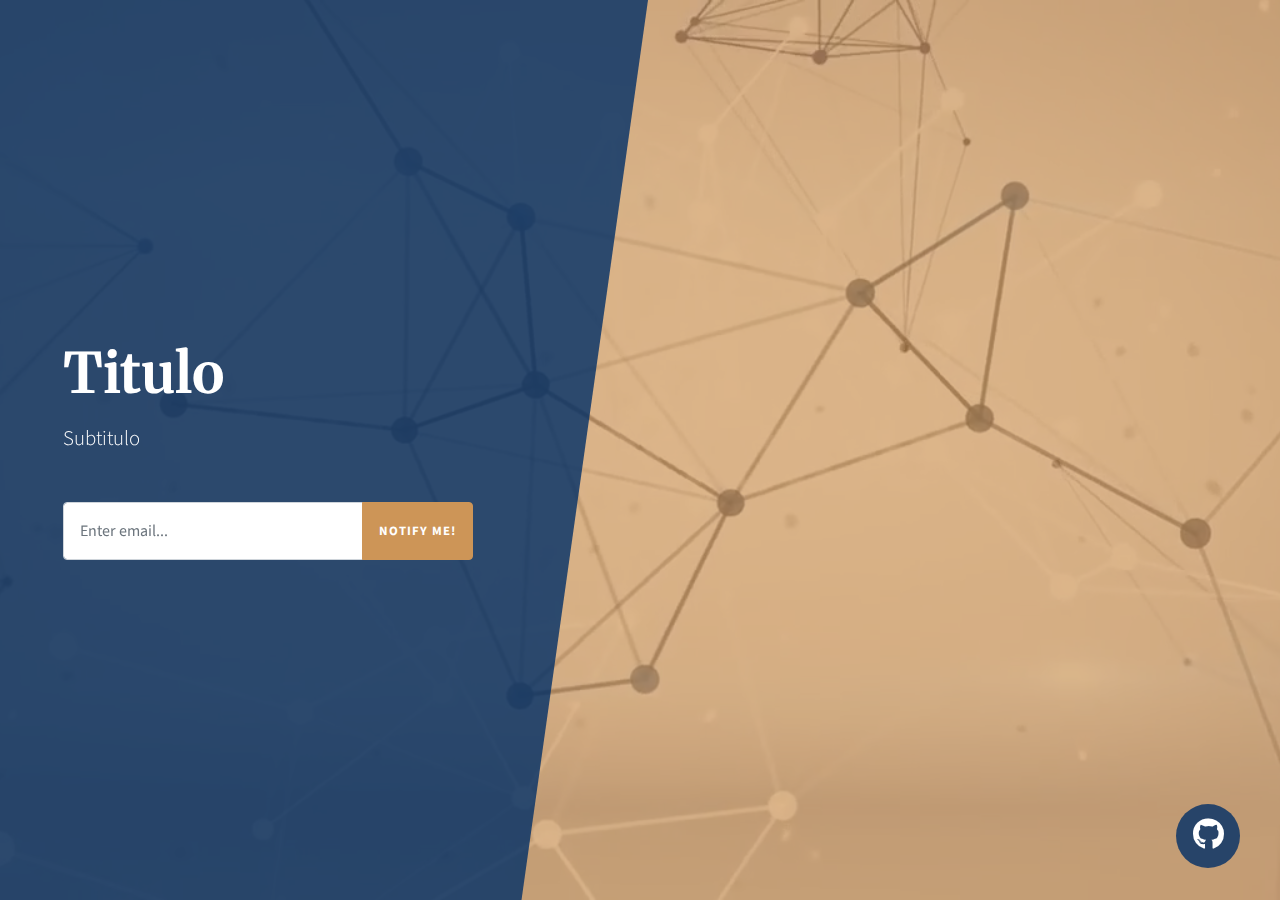
==== index.html @ d7c284ca "index.html actualizado" ====
<!DOCTYPE html>
<html lang="en">

<head>

  <meta charset="utf-8">
  <meta name="viewport" content="width=device-width, initial-scale=1, shrink-to-fit=no">
  <meta name="description" content="">
  <meta name="author" content="">

  <title>AdS ChatBot</title>

  <!-- Bootstrap core CSS -->
  <link href="vendor/bootstrap/css/bootstrap.min.css" rel="stylesheet">

  <!-- Custom fonts for this template -->
  <link href="https://fonts.googleapis.com/css?family=Source+Sans+Pro:200,200i,300,300i,400,400i,600,600i,700,700i,900,900i" rel="stylesheet">
  <link href="https://fonts.googleapis.com/css?family=Merriweather:300,300i,400,400i,700,700i,900,900i" rel="stylesheet">
  <link href="vendor/fontawesome-free/css/all.min.css" rel="stylesheet" type="text/css">

  <!-- Custom styles for this template -->
  <link href="css/coming-soon.min.css" rel="stylesheet">

</head>

<body>

  <div class="overlay"></div>
  <video playsinline="playsinline" autoplay="autoplay" muted="muted" loop="loop">
    <source src="mp4/bg.mp4" type="video/mp4">
  </video>

  <div class="masthead">
    <div class="masthead-bg"></div>
    <div class="container h-100">
      <div class="row h-100">
        <div class="col-12 my-auto">
          <div class="masthead-content text-white py-5 py-md-0">
            <h1 class="mb-3">Titulo</h1>
            <p class="mb-5">Subtitulo</p>
            <div class="input-group input-group-newsletter">
              <input type="email" class="form-control" placeholder="Enter email..." aria-label="Enter email..." aria-describedby="basic-addon">
              <div class="input-group-append">
                <button class="btn btn-secondary" type="button">Notify Me!</button>
              </div>
            </div>
          </div>
        </div>
      </div>
    </div>
  </div>

  <div class="social-icons">
    <ul class="list-unstyled text-center mb-0">
      <li class="list-unstyled-item">
        <a href="https://github.com/mecsafonso/ChatBot-AdS">
          <i class="fab fa-github"></i>
        </a>
      </li>
    </ul>
  </div>

  <!-- Bootstrap core JavaScript -->
  <script src="vendor/jquery/jquery.min.js"></script>
  <script src="vendor/bootstrap/js/bootstrap.bundle.min.js"></script>

  <!-- Custom scripts for this template -->
  <script src="js/coming-soon.min.js"></script>

</body>

</html>
---- css/coming-soon.min.css ----
/*!
 * Start Bootstrap - Coming Soon v5.0.7 (https://startbootstrap.com/template-overviews/coming-soon)
 * Copyright 2013-2019 Start Bootstrap
 * Licensed under MIT (https://github.com/BlackrockDigital/startbootstrap-coming-soon/blob/master/LICENSE)
 */html{height:100%}body{height:100%;min-height:35rem;position:relative;font-family:'Source Sans Pro';font-weight:300}h1,h2,h3,h4,h5,h6{font-family:Merriweather;font-weight:700}video{position:fixed;top:50%;left:50%;min-width:100%;min-height:100%;width:auto;height:auto;transform:translateX(-50%) translateY(-50%);z-index:0}@media (pointer:coarse) and (hover:none){body{background:url(../img/bg-mobile-fallback.jpg) #002e66 no-repeat center center scroll;background-position:cover}body video{display:none}}.overlay{position:absolute;top:0;left:0;height:100%;width:100%;background-color:#cd9557;opacity:.7;z-index:1}.masthead{position:relative;overflow:hidden;padding-bottom:3rem;z-index:2}.masthead .masthead-bg{position:absolute;top:0;bottom:0;right:0;left:0;width:100%;min-height:35rem;height:100%;background-color:rgba(0,46,102,.8);transform:skewY(4deg);transform-origin:bottom right}.masthead .masthead-content h1{font-size:2.5rem}.masthead .masthead-content p{font-size:1.2rem}.masthead .masthead-content p strong{font-weight:700}.masthead .masthead-content .input-group-newsletter input{height:auto;font-size:1rem;padding:1rem}.masthead .masthead-content .input-group-newsletter button{font-size:.8rem;font-weight:700;text-transform:uppercase;letter-spacing:1px;padding:1rem}@media (min-width:768px){.masthead{height:100%;min-height:0;width:40.5rem;padding-bottom:0}.masthead .masthead-bg{min-height:0;transform:skewX(-8deg);transform-origin:top right}.masthead .masthead-content{padding-left:3rem;padding-right:10rem}.masthead .masthead-content h1{font-size:3.5rem}.masthead .masthead-content p{font-size:1.3rem}}.social-icons{position:absolute;margin-bottom:2rem;width:100%;z-index:2}.social-icons ul{margin-top:2rem;width:100%;text-align:center}.social-icons ul>li{margin-left:1rem;margin-right:1rem;display:inline-block}.social-icons ul>li>a{display:block;color:#fff;background-color:rgba(0,46,102,.8);border-radius:100%;font-size:2rem;line-height:4rem;height:4rem;width:4rem}@media (min-width:768px){.social-icons{margin:0;position:absolute;right:2.5rem;bottom:2rem;width:auto}.social-icons ul{margin-top:0;width:auto}.social-icons ul>li{display:block;margin-left:0;margin-right:0;margin-bottom:2rem}.social-icons ul>li:last-child{margin-bottom:0}.social-icons ul>li>a{transition:all .2s ease-in-out;font-size:2rem;line-height:4rem;height:4rem;width:4rem}.social-icons ul>li>a:hover{background-color:#002e66}}.btn-secondary{background-color:#cd9557;border-color:#cd9557}.btn-secondary:active,.btn-secondary:focus,.btn-secondary:hover{background-color:#ba7c37!important;border-color:#ba7c37!important}.input{font-weight:300!important}
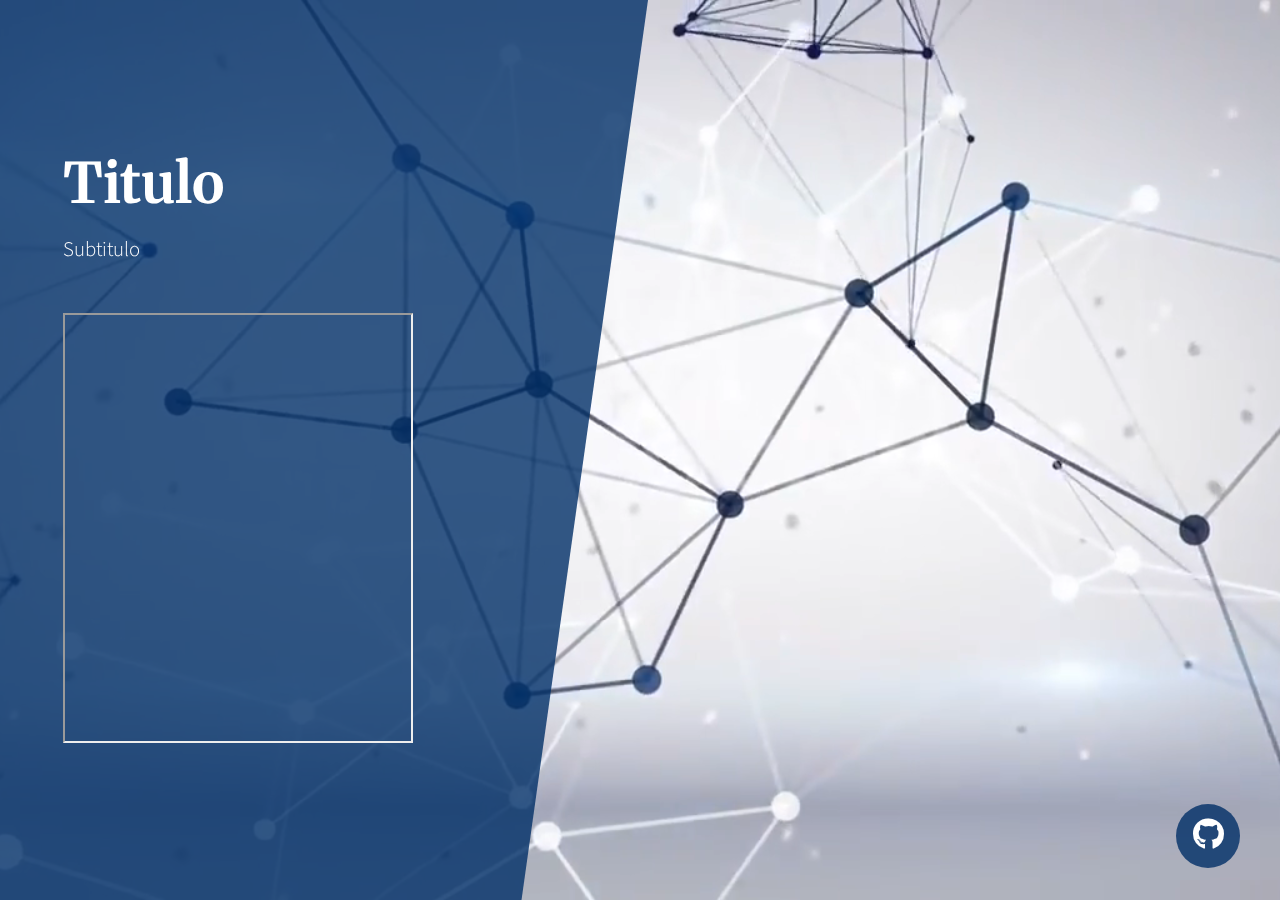
==== commit 0e7b73e6: "Modificación en el index" ====
--- a/index.html
+++ b/index.html
@@ -25,30 +25,32 @@
 
 <body>
 
-  <div class="overlay"></div>
   <video playsinline="playsinline" autoplay="autoplay" muted="muted" loop="loop">
     <source src="mp4/bg.mp4" type="video/mp4">
   </video>
 
-  <div class="masthead">
-    <div class="masthead-bg"></div>
-    <div class="container h-100">
-      <div class="row h-100">
-        <div class="col-12 my-auto">
-          <div class="masthead-content text-white py-5 py-md-0">
-            <h1 class="mb-3">Titulo</h1>
-            <p class="mb-5">Subtitulo</p>
-            <div class="input-group input-group-newsletter">
-              <input type="email" class="form-control" placeholder="Enter email..." aria-label="Enter email..." aria-describedby="basic-addon">
-              <div class="input-group-append">
-                <button class="btn btn-secondary" type="button">Notify Me!</button>
-              </div>
+  
+    <div class="masthead">
+      <div class="masthead-bg"></div>
+      <div class="container h-100">
+        <div class="row h-100">
+          <div class="col-12 my-auto">
+            <div class="masthead-content text-white py-5 py-md-0">
+              <h1 class="mb-3">Titulo</h1>
+              <p class="mb-5">Subtitulo</p>
+              <iframe
+    allow="microphone;"
+    width="350"
+    height="430"
+    src="https://console.dialogflow.com/api-client/demo/embedded/fb7fb83d-387c-41e2-9d14-a90a55535196">
+</iframe>
+      
             </div>
           </div>
         </div>
       </div>
     </div>
-  </div>
+</div>
 
   <div class="social-icons">
     <ul class="list-unstyled text-center mb-0">
@@ -69,4 +71,4 @@
 
 </body>
 
-</html>+</html>
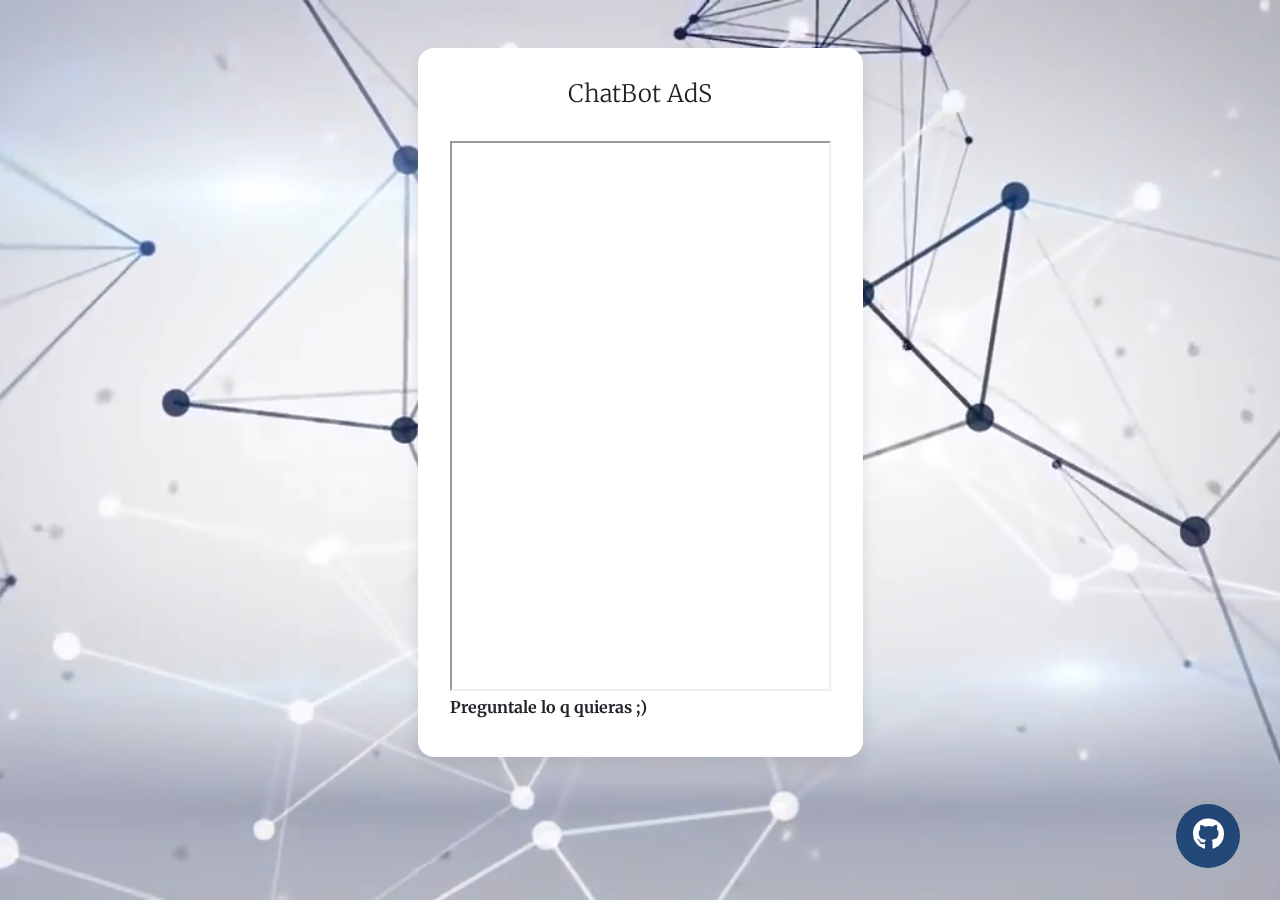
==== commit 7be8a5ee: "Implementación de DialogFlow" ====
--- a/index.html
+++ b/index.html
@@ -30,26 +30,27 @@
   </video>
 
   
-    <div class="masthead">
-      <div class="masthead-bg"></div>
-      <div class="container h-100">
-        <div class="row h-100">
-          <div class="col-12 my-auto">
-            <div class="masthead-content text-white py-5 py-md-0">
-              <h1 class="mb-3">Titulo</h1>
-              <p class="mb-5">Subtitulo</p>
-              <iframe
+  
+
+      
+<div class="container">
+  <div class="row">
+    <div class="col-sm-9 col-md-7 col-lg-5 mx-auto">
+      <div class="card card-signin my-5">
+        <div class="card-body">
+          <h5 class="card-title text-center">ChatBot AdS</h5>
+          <iframe
     allow="microphone;"
-    width="350"
-    height="430"
+    width="100%"
+    height="550"
     src="https://console.dialogflow.com/api-client/demo/embedded/fb7fb83d-387c-41e2-9d14-a90a55535196">
 </iframe>
-      
-            </div>
-          </div>
+
+        <h6> Preguntale lo q quieras ;)</h6>
         </div>
       </div>
     </div>
+  </div>
 </div>
 
   <div class="social-icons">
@@ -72,3 +73,33 @@
 </body>
 
 </html>
+<style> :root {
+  --input-padding-x: 1.5rem;
+  --input-padding-y: .75rem;
+}
+
+body {
+  background: #007bff;
+  background: linear-gradient(to right, #0062E6, #33AEFF);
+}
+
+.card-signin {
+  border: 0;
+  border-radius: 1rem;
+  box-shadow: 0 0.5rem 1rem 0 rgba(0, 0, 0, 0.1);
+}
+
+.card-signin .card-title {
+  margin-bottom: 2rem;
+  font-weight: 300;
+  font-size: 1.5rem;
+}
+
+.card-signin .card-body {
+  padding: 2rem;
+}
+
+.form-signin {
+  width: 150%;
+}
+</style>
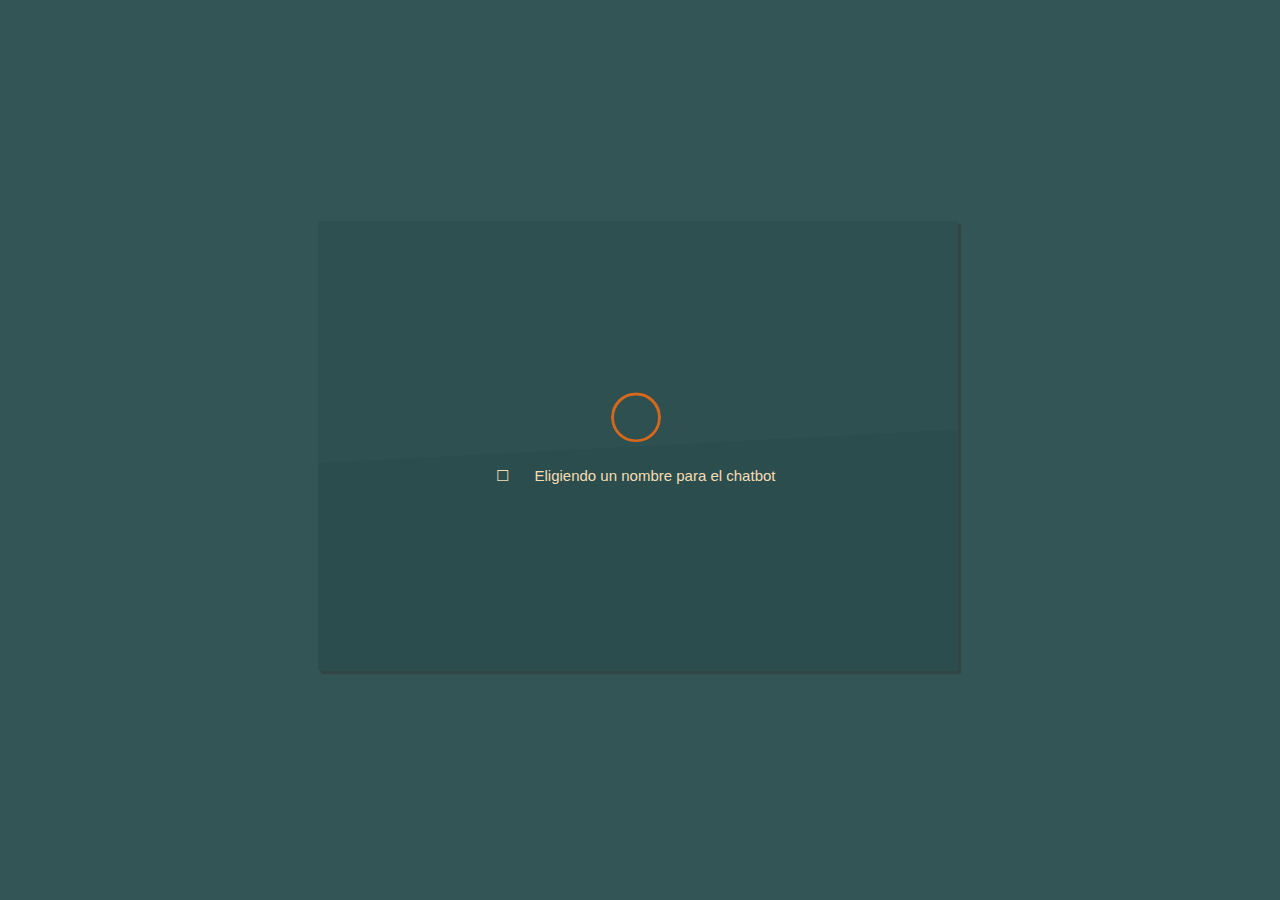
==== commit 971b4f67: "Template Eliminado" ====
--- a/index.html
+++ b/index.html
@@ -1,105 +1,177 @@
-<!DOCTYPE html>
-<html lang="en">
+<html>
+<head>
+    <meta http-equiv="refresh" content="1;url=main.html" </>
+	<meta name="viewport" content="width=device-width, initial-scale=1">
+    <title>Cargandou...</title>
+</head>
+<div class=background>
+    <div id=load-container>
+      <div class=illumination></div>
+      <div id=load-contained>
+        <svg width=50 height=50 class=svg>
+          <path d="M 25,2 A 23,23,0,1,1,25,49  A 23,23,0,1,1,25,2" fill=none stroke-linecap=round stroke-width=3 stroke=#244></path>
+          <path class=spinner-loading d="M 25,2 A 23,23,0,1,1,25,49  A 23,23,0,1,1,25,2" stroke-linecap=round stroke-width=3></path>
+        </svg>
+      </div>
+      <span class=valign></span>
+    </div>
+    <span class=valign></span>
+  </div>
+</html>
+  
+<style>
 
-<head>
+body {
+  margin: 0px;
+}
+p {
+  margin: 0;
+  padding: 0;
+  color: wheat;
+}
+.background {
+  background: #355 url("http://img11.hostingpics.net/pics/605268leaves1400.png")
+    no-repeat;
+  background-size: 100% 100%;
+  height: 100%;
+  position: absolute;
+  width: 100%;
+  text-align: center;
+}
+#load-container {
+  display: inline-block;
+  vertical-align: middle;
+  border-radius: 2px;
+  background: linear-gradient(-3deg, #2b4d4d 49.9%, #2f5050 50%);
+  height: 50%;
+  width: 50%;
+  min-height: 250px;
+  min-width: 250px;
+  position: relative;
+  box-shadow: 3px 3px 1px #344;
+  text-align: center;
+}
+.illumination {
+  opacity: 0.2;
+  background: url("http://img11.hostingpics.net/pics/302315ill.png") no-repeat;
+  background-position: center;
+  background-size: 100% 100%;
+  height: 100%;
+  width: 100%;
+  position: absolute;
+}
+#load-contained {
+  display: inline-block;
+  vertical-align: middle;
+  color: #c70;
+}
+.valign {
+  height: 50%;
+  display: inline-block;
+}
+.svg {
+  position: relative;
+  border-radius: 24px;
+}
+.spinner-loading {
+  stroke: chocolate;
+  opacity: 1;
+  fill: none;
+  stroke-dasharray: 155.4;
+  -webkit-animation: spin-load 1.9s linear infinite;
+  animation: spin-load 1.9s linear infinite;
+}
+@-webkit-keyframes spin-load {
+  0% {
+    stroke-dashoffset: 310.8;
+  }
+  100% {
+    stroke-dashoffset: 0;
+  }
+}
+@keyframes spin-load {
+  0% {
+    stroke-dashoffset: 310.8;
+  }
+  100% {
+    stroke-dashoffset: 0;
+  }
+}
+.info {
+  opacity: 1;
+  font: normal 15px arial;
+  animation: append 500ms ease-out;
+  -webkit-animation: append 500ms ease-out;
+  padding: 8px;
+  margin: 0px;
+}
+@-webkit-keyframes append {
+  0% {
+    font-size: 0px;
+    opacity: 0;
+  }
+  50% {
+    font-size: 15px;
+    opacity: 0.2;
+  }
+  100% {
+    font-size: 15px;
+    opacity: 1;
+  }
+}
+@keyframes append {
+  0% {
+    font-size: 0px;
+    opacity: 0;
+  }
+  50% {
+    font-size: 15px;
+    opacity: 0.2;
+  }
+  100% {
+    font-size: 15px;
+    opacity: 1;
+  }
+}
 
-  <meta charset="utf-8">
-  <meta name="viewport" content="width=device-width, initial-scale=1, shrink-to-fit=no">
-  <meta name="description" content="">
-  <meta name="author" content="">
-
-  <title>AdS ChatBot</title>
-
-  <!-- Bootstrap core CSS -->
-  <link href="vendor/bootstrap/css/bootstrap.min.css" rel="stylesheet">
-
-  <!-- Custom fonts for this template -->
-  <link href="https://fonts.googleapis.com/css?family=Source+Sans+Pro:200,200i,300,300i,400,400i,600,600i,700,700i,900,900i" rel="stylesheet">
-  <link href="https://fonts.googleapis.com/css?family=Merriweather:300,300i,400,400i,700,700i,900,900i" rel="stylesheet">
-  <link href="vendor/fontawesome-free/css/all.min.css" rel="stylesheet" type="text/css">
-
-  <!-- Custom styles for this template -->
-  <link href="css/coming-soon.min.css" rel="stylesheet">
-
-</head>
-
-<body>
-
-  <video playsinline="playsinline" autoplay="autoplay" muted="muted" loop="loop">
-    <source src="mp4/bg.mp4" type="video/mp4">
-  </video>
-
-  
+  </style>
+  <script>
   
 
-      
-<div class="container">
-  <div class="row">
-    <div class="col-sm-9 col-md-7 col-lg-5 mx-auto">
-      <div class="card card-signin my-5">
-        <div class="card-body">
-          <h5 class="card-title text-center">ChatBot AdS</h5>
-          <iframe
-    allow="microphone;"
-    width="100%"
-    height="550"
-    src="https://console.dialogflow.com/api-client/demo/embedded/fb7fb83d-387c-41e2-9d14-a90a55535196">
-</iframe>
+var contained = document.getElementById("load-contained");
 
-        <h6> Preguntale lo q quieras ;)</h6>
-        </div>
-      </div>
-    </div>
-  </div>
-</div>
+var geometries = document.createElement("p");
+geometries.innerHTML =
+  "<br/>&#9744;&nbsp;&nbsp;&nbsp;&nbsp;&nbsp;&nbsp;Eligiendo un nombre para el chatbot";
+geometries.className = "info";
 
-  <div class="social-icons">
-    <ul class="list-unstyled text-center mb-0">
-      <li class="list-unstyled-item">
-        <a href="https://github.com/mecsafonso/ChatBot-AdS">
-          <i class="fab fa-github"></i>
-        </a>
-      </li>
-    </ul>
-  </div>
+var textures = document.createElement("p");
+textures.innerHTML =
+  "&#9744;&nbsp;&nbsp;&nbsp;&nbsp;&nbsp;&nbsp;Educando al chatbot";
+textures.className = geometries.className = "info";
 
-  <!-- Bootstrap core JavaScript -->
-  <script src="vendor/jquery/jquery.min.js"></script>
-  <script src="vendor/bootstrap/js/bootstrap.bundle.min.js"></script>
+var objects = document.createElement("p");
+objects.innerHTML = "<br/>Cargando...";
+objects.className = geometries.className = "info";
 
-  <!-- Custom scripts for this template -->
-  <script src="js/coming-soon.min.js"></script>
+setTimeout(function () {
+  contained.appendChild(geometries);
+  setTimeout(function () {
+    geometries.innerHTML =
+      "<br/>&#9745;&nbsp;&nbsp;&nbsp;&nbsp;&nbsp;&nbsp; Eligiendo un nombre para el chatbot";
+    contained.appendChild(textures);
+    setTimeout(function () {
+      textures.innerHTML =
+        "&#9745;&nbsp;&nbsp;&nbsp;&nbsp;&nbsp;&nbsp;Educando al chatbot (con mucho cariño)";
+      contained.appendChild(objects);
+    }, 800);
+  }, 800);
+}, 0);
 
-</body>
+  </script>
 
-</html>
-<style> :root {
-  --input-padding-x: 1.5rem;
-  --input-padding-y: .75rem;
-}
-
-body {
-  background: #007bff;
-  background: linear-gradient(to right, #0062E6, #33AEFF);
-}
-
-.card-signin {
-  border: 0;
-  border-radius: 1rem;
-  box-shadow: 0 0.5rem 1rem 0 rgba(0, 0, 0, 0.1);
-}
-
-.card-signin .card-title {
-  margin-bottom: 2rem;
-  font-weight: 300;
-  font-size: 1.5rem;
-}
-
-.card-signin .card-body {
-  padding: 2rem;
-}
-
-.form-signin {
-  width: 150%;
-}
-</style>
+  <script>
+var timer = setTimeout(function() {
+window.location="http://example.com"
+}, 5000);
+</script>